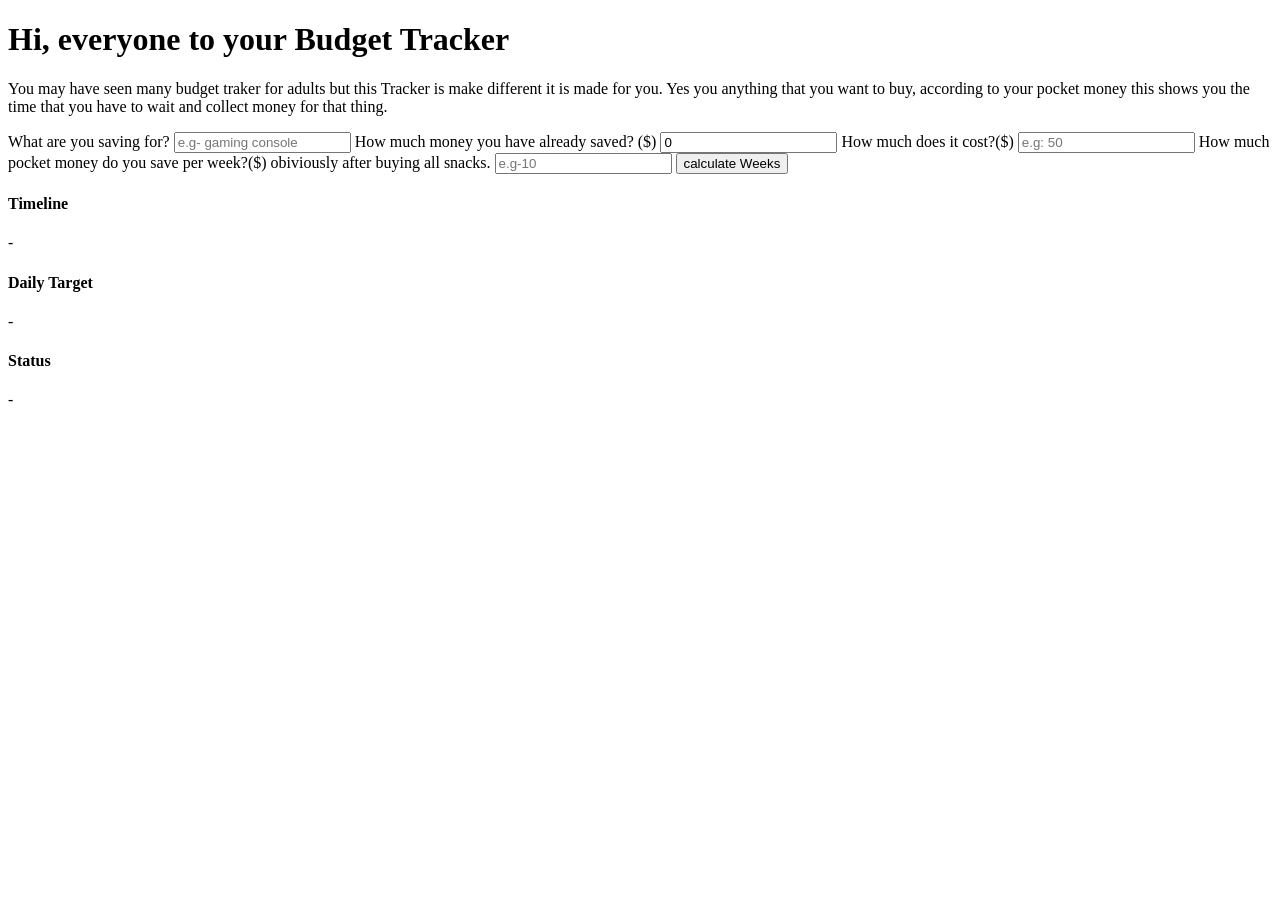
==== index.html @ 9c16e56a "Rename Index.html to index.html" ====
<!DOCTYPE html>
<html>
<head>
    <link rel="preconnect" href="https://fonts.googleapis.com">
    <link rel="preconnect" href="https://fonts.gstatic.com" crossorigin>
    <link href="https://fonts.googleapis.com/css2?family=Montserrat&display=swap" rel="stylesheet">
    <link rel="stylesheet" href="style.css">
    <title>Teen Budget Traker </title>
</head>
<body>
    <h1>Hi, everyone to your Budget Tracker</h1>
    <p>You may have seen many budget traker for adults but this Tracker is make different it is made for you. Yes you anything that you want to buy, according to your pocket money this shows you the time that you have to wait and collect money for that thing.</p>
    <div class="box">
        <lable>What are you saving for? </lable>
        <input type="text" id="goal-name" placeholder="e.g- gaming console">
        <label>How much money you have already saved? ($)</label>
        <input type="number" id="current-saving" placeholder="e.g. , 15" value="0">
        <label>How much does it cost?($)</label>
        <input type="number" id="goal-cost" placeholder="e.g: 50">
        <label>How much pocket money do you save per week?($) obiviously after buying all snacks.</label>
        <input type="number" id="weekly-saving" placeholder="e.g-10">
        <button id="calc-btn"> calculate Weeks </button>
        <div id="dashboard" style="display:none; margin-top: 25px;">
            <h2>Your plan</h2>
            <div class="progress">
                <div id="probar">0%</div>
            </div>
        </div>
        <div class="statsg">
            <div class="statsc">
                <h4>Timeline</h4>
                <p id="statsw">-</p>
            </div>
            <div class="statsc">
                <h4>Daily Target</h4>
                <p id="statsd">-</p>
            </div>
            <div class="statsc">
                <h4> Status</h4>
                <p id="statss">-</p>
            </div>
        </div>


    </div>
    <script src="script.js"></script>
</body>
</html>
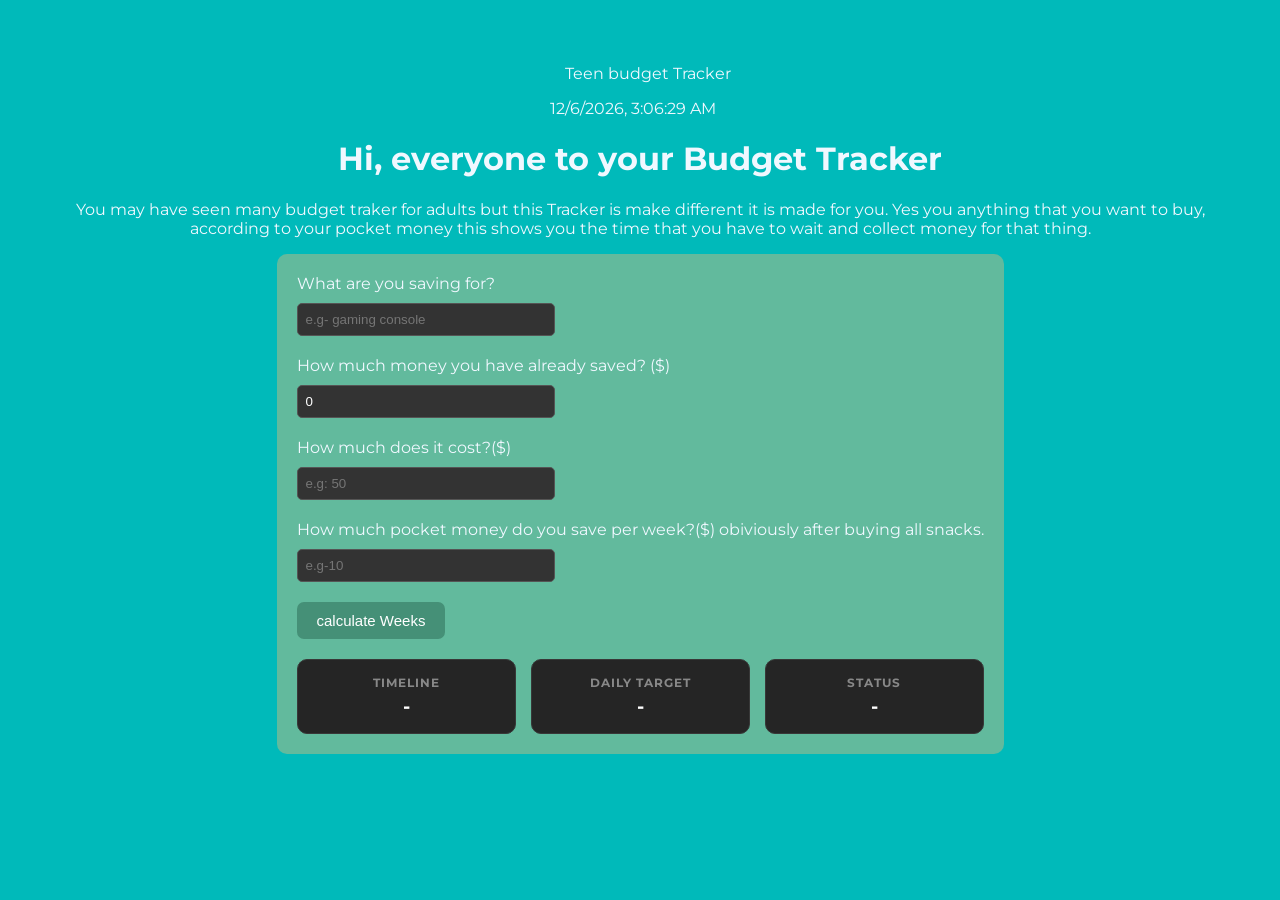
==== commit 01073c06: "Update index.html" ====
--- a/index.html
+++ b/index.html
@@ -8,6 +8,12 @@
     <title>Teen Budget Traker </title>
 </head>
 <body>
+
+
+      <div class="time">
+        <p style="margin-left: 15px;"> Teen budget Tracker</p>
+        <p id="timeElement" style="margin-right: 15px;"></p>
+        </div>
     <h1>Hi, everyone to your Budget Tracker</h1>
     <p>You may have seen many budget traker for adults but this Tracker is make different it is made for you. Yes you anything that you want to buy, according to your pocket money this shows you the time that you have to wait and collect money for that thing.</p>
     <div class="box">
--- a/style.css
+++ b/style.css
@@ -0,0 +1,86 @@
+body {
+    font-family: Montserrat;
+    background-color:rgb(0, 186, 186);
+    color:aliceblue;
+    padding:40px; 
+    text-align:center;
+}
+.box {
+    background-color: rgb(98, 186, 157);
+    padding: 20px;
+    border-radius: 10px;
+    display: inline-block; 
+    text-align: left;
+}
+input {
+    display:block;
+    margin: 10px 0 20px 0;
+    padding: 8px;
+    width:240px;
+    background:#333;
+    color: white;
+    border: 1px solid #555;
+    border-radius: 5px;
+}
+button{
+    background-color: rgb(69, 144, 119);
+    color: white;
+    border:none;
+    padding: 10px 20px;
+    border-radius: 7px;
+    cursor: pointer;
+    font-size: 15px;
+}
+#result{
+    margin-top: 20px;
+    font-size:18px;
+    font-weight:bold;
+    color:#d8dfdf
+}
+.progress{
+    background-color: #333;
+    border-radius: 15px;
+    position: relative;
+    margin: 15px 0;
+    height: 33px;
+    width: 750px;
+    overflow: hidden;
+}
+#probar{
+    background-color: #4caf50;
+    height:100%;
+    width:0%;
+    color:white;
+    font-weight: bold;
+    display:flex;
+    align-items: center;
+    justify-content: center;
+    font-size: 10px;
+    transition: width 0.6s ease-in-out;
+}
+.statsg{
+    display: grid;
+    grid-template-columns: repeat(3,1fr);
+    gap: 15px;
+    margin-top: 20px;
+}
+.statsc{
+    background-color: #252525;
+    padding: 15px;
+    border-radius: 10px;
+    border: 1px solid #383838;
+    text-align: center;
+}
+.statsc h4{
+    margin: 0 0 5px 0;
+    color: #888;
+    font-size: 12px;
+    text-transform: uppercase;
+    letter-spacing: 1px;
+}
+.statsc p {
+    margin: 0;
+    font-size: 19px;
+    font-weight: bold;
+    color: #fff;
+}
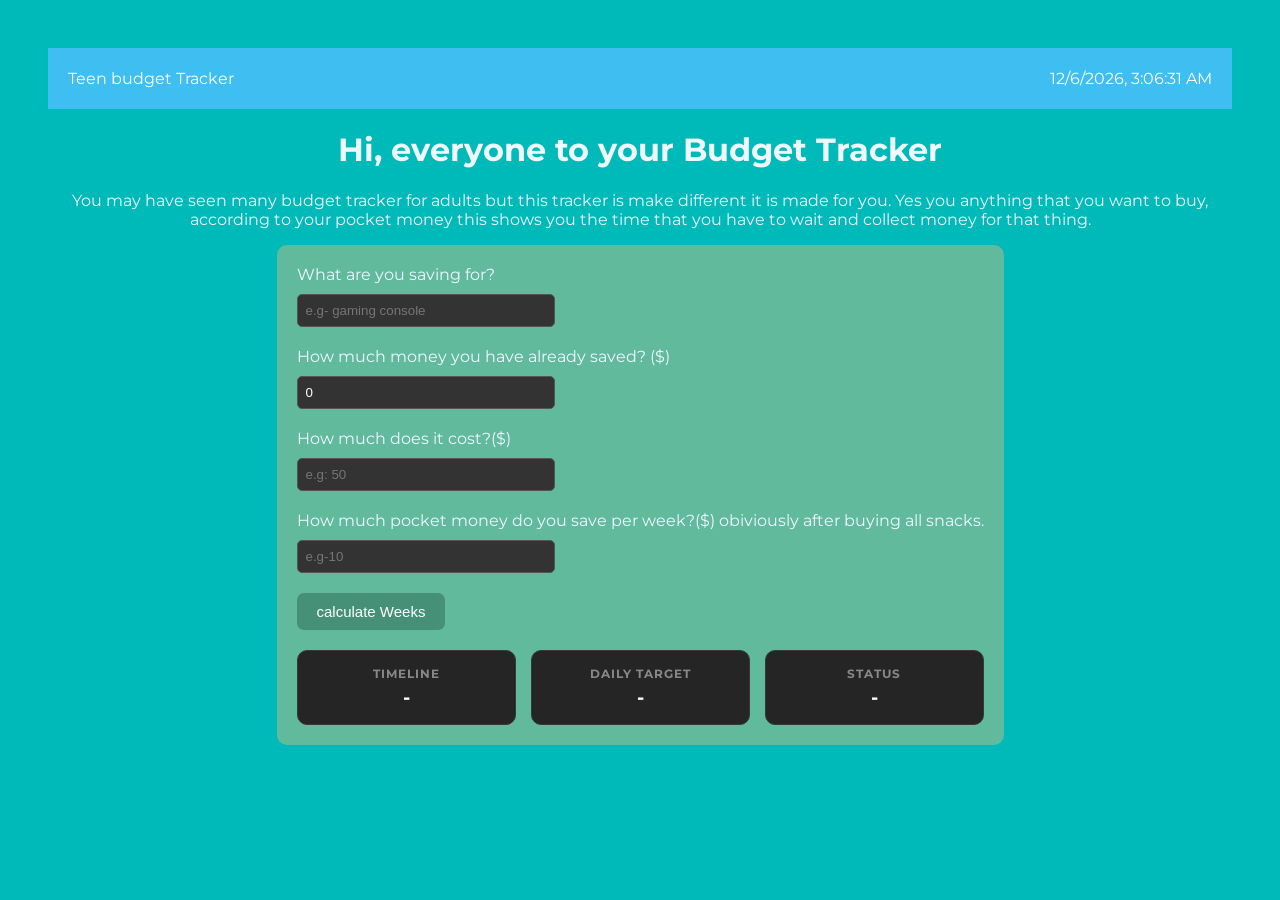
==== commit 18058051: "Update index.html" ====
--- a/index.html
+++ b/index.html
@@ -15,7 +15,7 @@
         <p id="timeElement" style="margin-right: 15px;"></p>
         </div>
     <h1>Hi, everyone to your Budget Tracker</h1>
-    <p>You may have seen many budget traker for adults but this Tracker is make different it is made for you. Yes you anything that you want to buy, according to your pocket money this shows you the time that you have to wait and collect money for that thing.</p>
+    <p>You may have seen many budget tracker for adults but this tracker is make different it is made for you. Yes you anything that you want to buy, according to your pocket money this shows you the time that you have to wait and collect money for that thing.</p>
     <div class="box">
         <lable>What are you saving for? </lable>
         <input type="text" id="goal-name" placeholder="e.g- gaming console">
--- a/style.css
+++ b/style.css
@@ -84,3 +84,30 @@
     font-weight: bold;
     color: #fff;
 }
+
+.time{
+    display:flex;
+    justify-content: space-between;
+    align-items: center; 
+    background-color: rgb(63, 191, 241);
+    color:white; 
+    padding: 5px 5px;}
+    
+.error-button{
+        background-color: #ac12ac;
+        color:white;
+        padding: 10px 20px;
+        text-decoration: none;
+        border-radius: 5px;
+        display: inline-block;
+     }
+     .error-button:hover{
+        background-color:#7a177a
+     }
+
+
+
+
+
+
+    
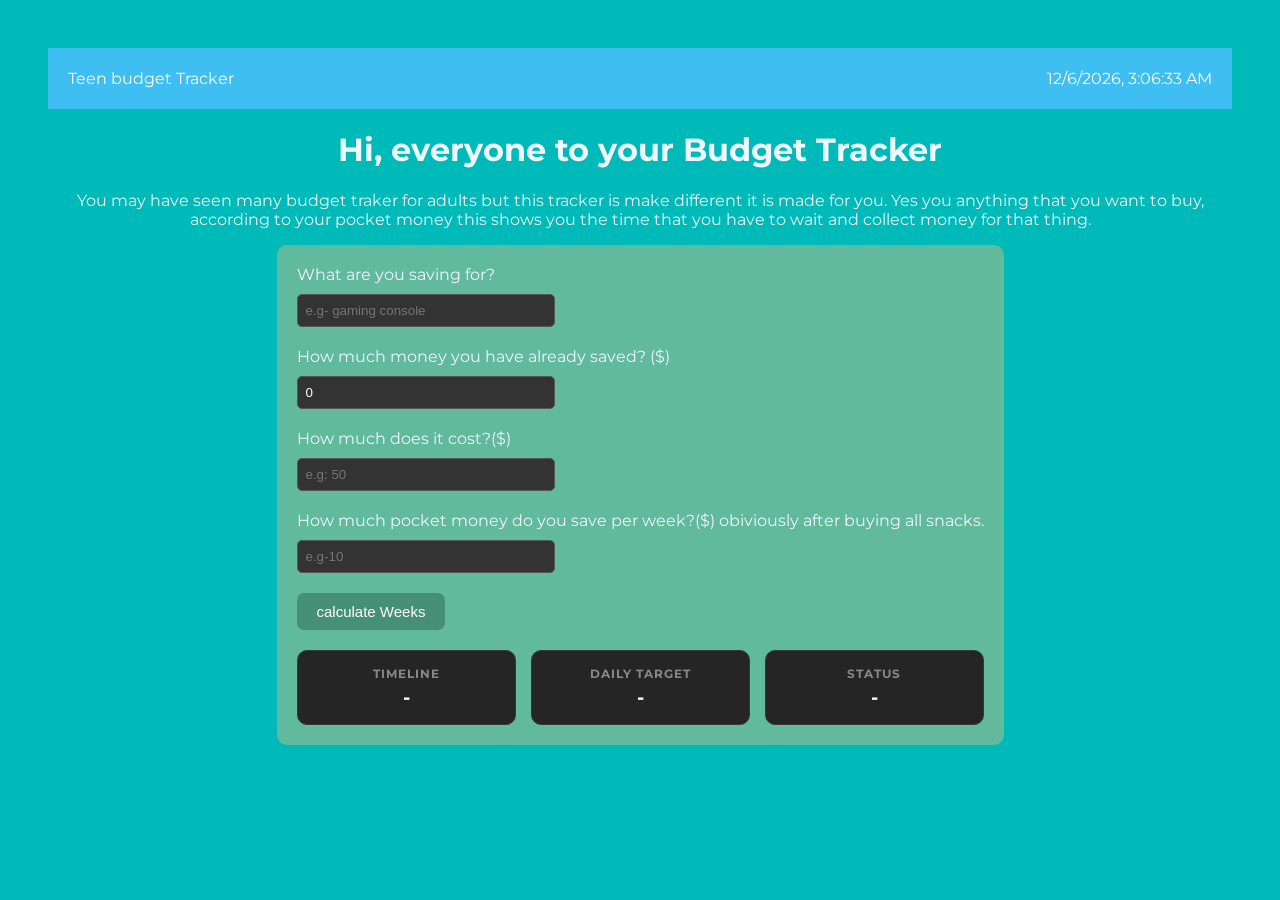
==== commit 589793a8: "Update index.html" ====
--- a/index.html
+++ b/index.html
@@ -15,7 +15,7 @@
         <p id="timeElement" style="margin-right: 15px;"></p>
         </div>
     <h1>Hi, everyone to your Budget Tracker</h1>
-    <p>You may have seen many budget tracker for adults but this tracker is make different it is made for you. Yes you anything that you want to buy, according to your pocket money this shows you the time that you have to wait and collect money for that thing.</p>
+    <p>You may have seen many budget traker for adults but this tracker is make different it is made for you. Yes you anything that you want to buy, according to your pocket money this shows you the time that you have to wait and collect money for that thing.</p>
     <div class="box">
         <lable>What are you saving for? </lable>
         <input type="text" id="goal-name" placeholder="e.g- gaming console">
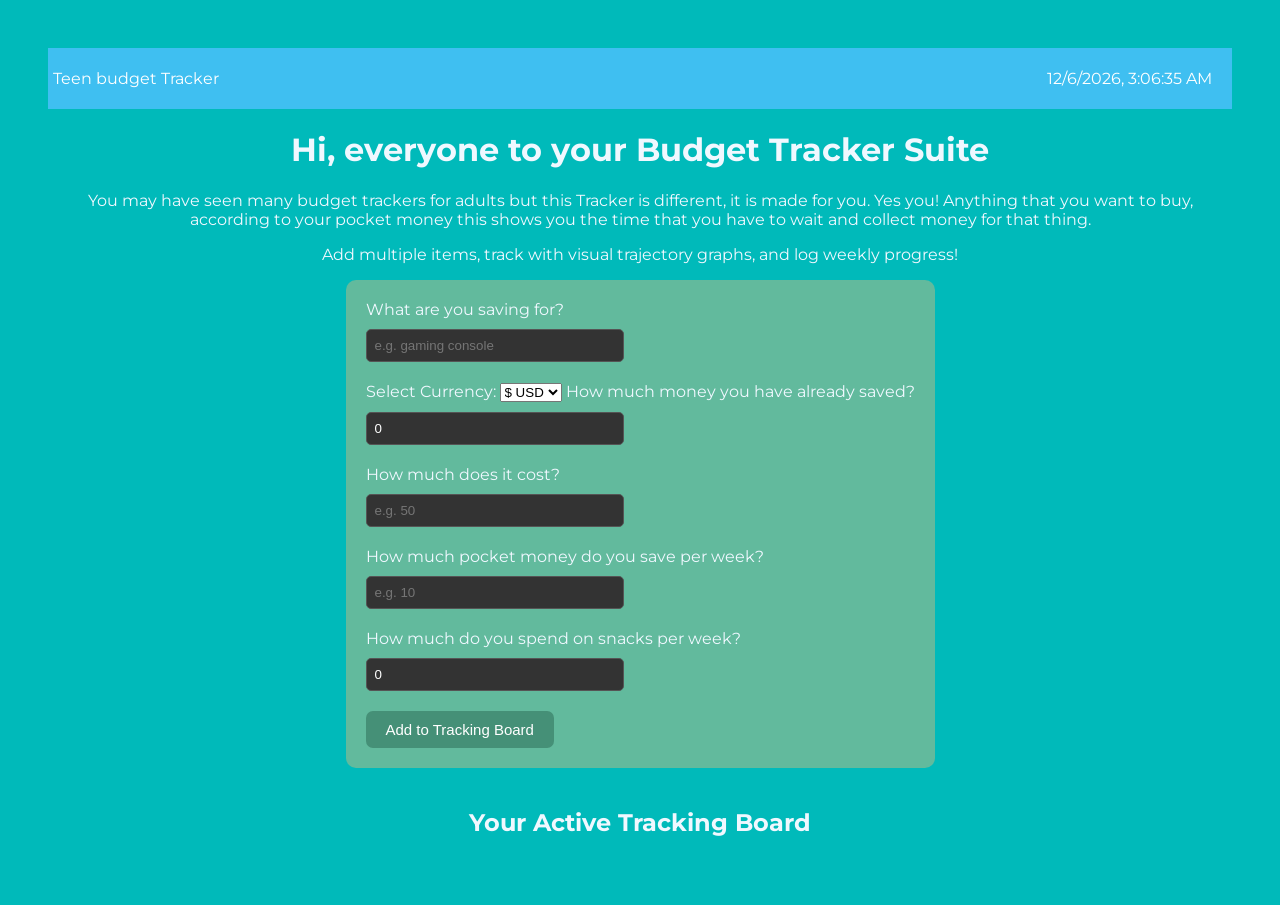
==== commit 793f2fb4: "Update index.html" ====
--- a/index.html
+++ b/index.html
@@ -1,54 +1,56 @@
 <!DOCTYPE html>
 <html>
 <head>
-    <link rel="preconnect" href="https://fonts.googleapis.com">
+    <head>
+    
+        <link rel="preconnect" href="https://fonts.googleapis.com">
     <link rel="preconnect" href="https://fonts.gstatic.com" crossorigin>
     <link href="https://fonts.googleapis.com/css2?family=Montserrat&display=swap" rel="stylesheet">
     <link rel="stylesheet" href="style.css">
-    <title>Teen Budget Traker </title>
+        <title>Teen budget Tracker Ultimate Suite</title>
 </head>
 <body>
+         <div class="time">
+        <p>Teen budget Tracker</p>
+        <p id="timeElement" style="padding-right: 15px;"></p>
+</div>
+        <h1>Hi, everyone to your Budget Tracker Suite</h1>
+    <p>You may have seen many budget trackers for adults but this Tracker is different, it is made for you. Yes you! Anything that you want to buy, according to your pocket money this shows you the time that you have to wait and collect money for that thing.</p>
+    <p>Add multiple items, track with visual trajectory graphs, and log weekly progress!</p>
+    
+    <div class="box">
+        <label>What are you saving for?</label>
+        <input type="text" id="goal-name" placeholder="e.g. gaming console">
+
+        <label>Select Currency:</label>
+        <select id="currency-select">
+            <option value="USD">$ USD</option>
+            <option value="INR">₹ INR</option>
+            <option value="GBP">£ GBP</option>
+            <option value="EUR">€ EUR</option>
+        </select>
+
+        <label>How much money you have already saved?</label>
+        <input type="number" id="current-saving" placeholder="e.g. 15" value="0" min="0">
+
+        <label>How much does it cost?</label>
+        <input type="number" id="goal-cost" placeholder="e.g. 50" min="0">
+
+        <label>How much pocket money do you save per week?</label>
+        <input type="number" id="weekly-saving" placeholder="e.g. 10" min="0">
+        <label>How much do you spend on snacks per week?</label>
+        <input type="number" id="snacks-cost" placeholder="e.g. 5" value="0" min="0">
+        
+
+        <button id="calc-btn">Add to Tracking Board</button>
+    </div>
+
+    <h2 style="margin-top: 40px; text-align: center;"> Your Active Tracking Board</h2>
+    <div id="wishlist-grid" class="wishlist-container">
+    </div>
+    <script src="script.js"></script>
 
 
-      <div class="time">
-        <p style="margin-left: 15px;"> Teen budget Tracker</p>
-        <p id="timeElement" style="margin-right: 15px;"></p>
-        </div>
-    <h1>Hi, everyone to your Budget Tracker</h1>
-    <p>You may have seen many budget traker for adults but this tracker is make different it is made for you. Yes you anything that you want to buy, according to your pocket money this shows you the time that you have to wait and collect money for that thing.</p>
-    <div class="box">
-        <lable>What are you saving for? </lable>
-        <input type="text" id="goal-name" placeholder="e.g- gaming console">
-        <label>How much money you have already saved? ($)</label>
-        <input type="number" id="current-saving" placeholder="e.g. , 15" value="0">
-        <label>How much does it cost?($)</label>
-        <input type="number" id="goal-cost" placeholder="e.g: 50">
-        <label>How much pocket money do you save per week?($) obiviously after buying all snacks.</label>
-        <input type="number" id="weekly-saving" placeholder="e.g-10">
-        <button id="calc-btn"> calculate Weeks </button>
-        <div id="dashboard" style="display:none; margin-top: 25px;">
-            <h2>Your plan</h2>
-            <div class="progress">
-                <div id="probar">0%</div>
-            </div>
-        </div>
-        <div class="statsg">
-            <div class="statsc">
-                <h4>Timeline</h4>
-                <p id="statsw">-</p>
-            </div>
-            <div class="statsc">
-                <h4>Daily Target</h4>
-                <p id="statsd">-</p>
-            </div>
-            <div class="statsc">
-                <h4> Status</h4>
-                <p id="statss">-</p>
-            </div>
-        </div>
-
-
-    </div>
-    <script src="script.js"></script>
+        
 </body>
 </html>
